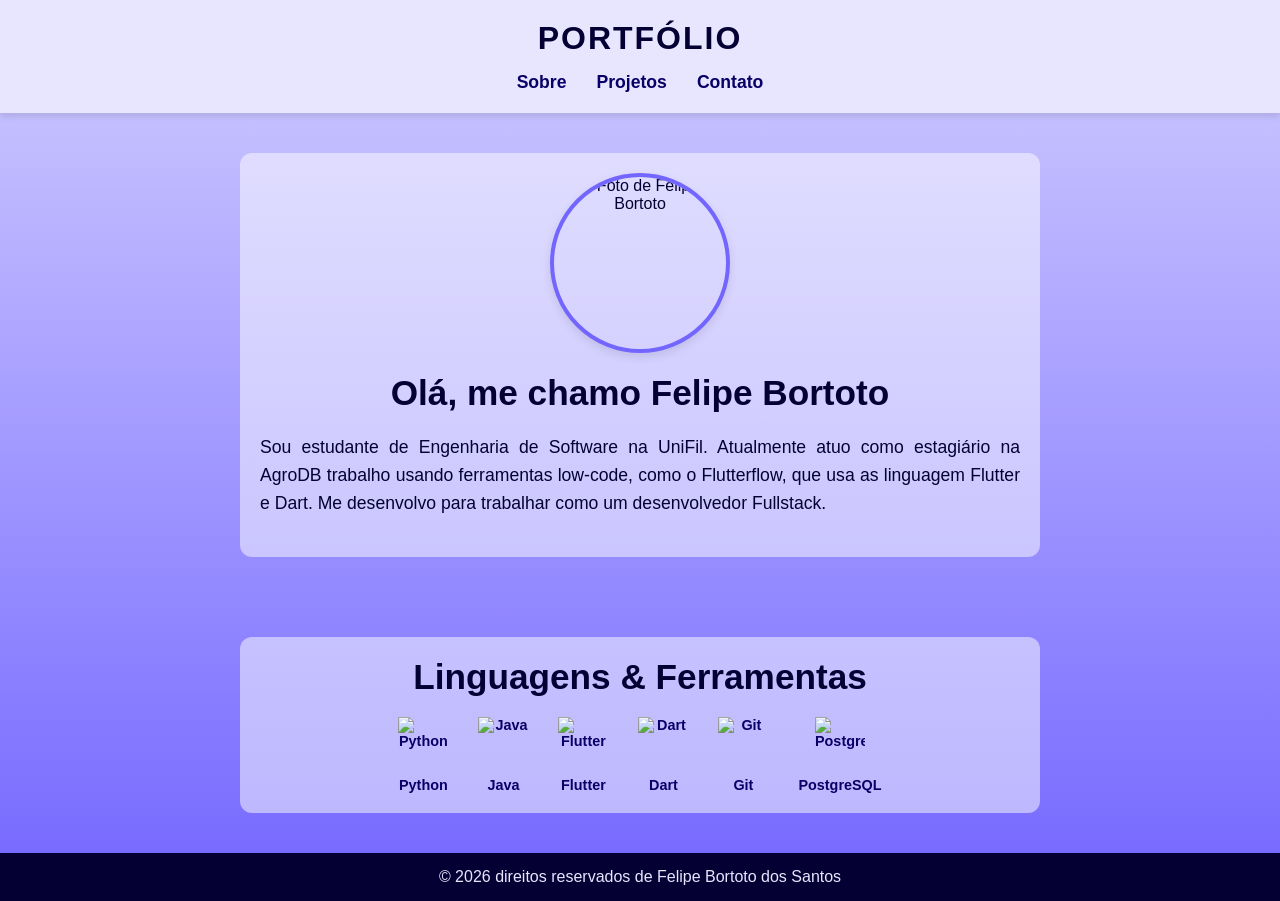
==== index.html @ c8979f60 "Trabalho Final" ====
<!DOCTYPE html>
<html lang="pt-br">
<head>
    <meta charset="UTF-8">
    <meta name="viewport" content="width=device-width, initial-scale=1.0">
    <title>Felipe Bortoto</title>
    <link rel="stylesheet" href="stylesheet.css">
</head>
<body>
    <header class = "site_header">
        <h1>PORTFÓLIO</h1>
            <nav class = "site_nav">
                <div class = "navegacao">
                    <ul>
                        <li><a href="index.html"> Sobre</a></li>
                        <li><a href="projetos.html"> Projetos</a></li>
                        <li><a href="contato.html"> Contato</a></li>
                    </ul>   
                </div>
            </nav>
    </header>

    <section id = "sobre">
        <div class = "texto_central" >
            <div class="perfil-container">
                    <img src="imagens/fotoMinha.webp" alt="Foto de Felipe Bortoto" class="foto-perfil">
            </div>
            <h2>Olá, me chamo Felipe Bortoto</h2>
            <p>Sou estudante de Engenharia de Software na UniFil. Atualmente atuo como estagiário na AgroDB
            trabalho usando ferramentas low-code, como o Flutterflow, que usa as linguagem Flutter e Dart.
            Me desenvolvo para trabalhar como um desenvolvedor Fullstack.</p>
        </div>
    </section>
    
    <section id="linguagens">
        <div class="texto_central">
            <h2>Linguagens & Ferramentas</h2> 
            <ul class="grid_linguagens">
                <li>
                    <img src="https://cdn.jsdelivr.net/gh/devicons/devicon@latest/icons/python/python-original.svg" alt="Python">
                        Python
                </li>
                <li>
                    <img src="https://cdn.jsdelivr.net/gh/devicons/devicon@latest/icons/java/java-original.svg" alt="Java">
                        Java
                </li>
                <li>
                    <img src="https://cdn.jsdelivr.net/gh/devicons/devicon@latest/icons/flutter/flutter-original.svg" alt="Flutter">
                        Flutter
                </li>
                <li>
                    <img src="https://cdn.jsdelivr.net/gh/devicons/devicon@latest/icons/dart/dart-original.svg" alt="Dart">
                        Dart
                </li>
                <li>
                    <img src="https://cdn.jsdelivr.net/gh/devicons/devicon@latest/icons/git/git-original.svg" alt="Git">
                        Git
                </li>
                <li>
                    <img src="https://cdn.jsdelivr.net/gh/devicons/devicon@latest/icons/postgresql/postgresql-original.svg" alt="PostgreSQL">
                        PostgreSQL
                </li>
                </ul>
            </div>
        </section>

    <footer>
        <p>© 2026 direitos reservados de Felipe Bortoto dos Santos</p>
    </footer>
</body>
</html>
---- stylesheet.css ----
/* variaveis */
/* paleta que peguei as cores: https://coolors.co/tailwind/1500ff*/
:root {
  --blue-50: #E8E5FF;
  --blue-100: #D0CCFF;
  --blue-200: #A299FF;
  --blue-300: #7366FF;
  --blue-400: #4433FF;
  --blue-500: #1500FF;
  --blue-600: #1100CC;
  --blue-800: #080066;
  --blue-900: #040033;
  --space-s: 10px;
}

/* site inteiro */
* {
    margin: 0;
    padding: 0;
    box-sizing: border-box;
    font-family: Arial, sans-serif;
}

body {
  background: linear-gradient(to bottom, var(--blue-100) 0%, var(--blue-300) 100%);
  min-height: 100vh;
  display: flex;
  flex-direction: column;
  color: var(--blue-900);
}

main {
    flex: 1; 
}

/* header */
.site_header {
  display: flex;
  flex-direction: column; 
  align-items: center; 
  padding: 20px 0;
  background-color: var(--blue-50);
  box-shadow: 0 4px 6px rgba(0, 0, 0, 0.1);
}

h1 {
  color: var(--blue-900);
  font-size: xx-large;
  letter-spacing: 2px;
  margin-bottom: 15px;
}

.site_nav ul {
  list-style: none;       
  display: flex;          
  gap: 30px;              
}

.site_nav ul li a {
  text-decoration: none;
  color: var(--blue-800);
  font-weight: bold;
  font-size: 1.1rem;
  transition: color 0.3s ease;
}

.site_nav ul li a:hover {
  color: var(--blue-500); 
}

/* sobre */
.texto_central {
    max-width: 800px;
    margin: 40px auto;
    padding: 20px;
    background-color: rgba(255, 255, 255, 0.5);
    border-radius: 12px;
    text-align: center;
}

.texto_central h2 {
  font-size: 2.2rem;
  margin-bottom: 20px;
  color: var(--blue-900);
}

.texto_central p {
  font-size: 1.1rem;
  line-height: 1.6;
  color: var(--blue-900);
  text-align: justify; 
  margin-bottom: 20px;
}

/* Lista de Linguagens */
.ferramentas_txt {
    text-align: center;
    margin: 40px 0;
}

.lista_ling {
    display: inline-block;
    text-align: left;
    background-color: var(--blue-50);
    padding: 20px 40px;
    border-radius: 8px;
    box-shadow: 0 4px 6px rgba(0, 0, 0, 0.1);
}

.lista_ling li {
    margin: 10px 0;
    color: var(--blue-800);
    font-weight: bold;
}

/* pagina de projetos */
#projeto .texto_central {
    max-width: 800px;
    margin: 40px auto;
    background-color: #ffffff; 
    padding: 40px;
    border-radius: 12px;
    box-shadow: 0 4px 15px rgba(0, 0, 0, 0.05); 
}

.imagem_projeto {
    text-align: center;
    margin: 0 auto 40px auto;
    max-width: 1000px;
    padding: 0 20px;
}

.imagem_projeto img {
    max-width: 600px; 
    width: 100%; 
    
    height: auto;
    border-radius: 12px;
    box-shadow: 0 8px 20px rgba(0, 0, 0, 0.15); 
    border: none; 
    transition: transform 0.3s ease;
}

/* foto de perfil */
.perfil-container {
    display: flex;
    flex-direction: column;
    align-items: center;
    gap: 20px;
    margin-bottom: 20px;
}

.foto-perfil {
    width: 180px;
    height: 180px;
    border-radius: 50%; 
    object-fit: cover; 
    border: 4px solid var(--blue-300);
    box-shadow: 0 4px 10px rgba(0,0,0,0.1);
}

/* ícones */
.grid_linguagens {
    display: flex;
    justify-content: center;
    gap: 30px;
    flex-wrap: wrap;
    list-style: none;
    padding: 0;
    margin-top: 20px;
}

.grid_linguagens li {
    display: flex;
    flex-direction: column;
    align-items: center;
    font-weight: bold;
    color: var(--blue-800);
    font-size: 0.9rem;
}

.grid_linguagens img {
    width: 50px;
    height: 50px;
    margin-bottom: 10px;
    transition: transform 0.3s ease;
}

.grid_linguagens img:hover {
    transform: scale(1.15); 
}

/* Cards de Contato */
.contatos {
    display: flex;
    flex-direction: column; 
    gap: 20px; 
    list-style: none;
    padding: 0;
    margin-top: 30px;
}

.contatos li {
    display: flex;
    align-items: center; 
    gap: 20px; 
    background-color: var(--blue-50);
    padding: 20px 30px;
    border-radius: 12px;
    box-shadow: 0 4px 6px rgba(0, 0, 0, 0.1);
    transition: transform 0.3s ease, background-color 0.3s ease;
    text-align: left;
    cursor: pointer;
}

/* efeito de hover nos cards */
.contatos li:hover {
    background-color: var(--blue-200); 
}

.contatos img {
    width: 50px;
    height: 50px;
    flex-shrink: 0;
}

.contato-info {
    display: flex;
    flex-direction: column;
    gap: 5px;
}

.contato-info strong {
    color: var(--blue-900);
    font-size: 1.1rem;
}

.contato-info a, .contato-info span {
    color: var(--blue-600);
    text-decoration: none;
    font-weight: bold;
    transition: color 0.3s ease;
}

.contatos li:hover .contato-info a,
.contatos li:hover .contato-info span {
    color: var(--blue-900); 
}

.contato-info a:hover {
    text-decoration: underline;
}

/* Footer */
footer {
    background-color: var(--blue-900);
    color: var(--blue-50);
    text-align: center;
    padding: 15px 0;
    margin-top: auto;
}

/* animação css global */
.fade-in {
    animation: fadeIn 1s ease-in;
}

@keyframes fadeIn { 
    from { opacity: 0; transform: translateY(20px); }
    to { opacity: 1; transform: translateY(0); }
}


/* Botão email */
.btn-email {
    background-color: var(--blue-500);
    color: white;
    border: none;
    padding: 8px 15px;
    border-radius: 5px;
    font-weight: bold;
    cursor: pointer;
    transition: background-color 0.3s ease, transform 0.2s ease;
    animation: pulse 2s infinite; 
}

.btn-email:hover {
    background-color: var(--blue-600);
    animation: none; 
    transform: scale(1.05);
}

.email-revelado {
    color: var(--blue-900);
    background-color: var(--blue-100);
    padding: 8px 12px;
    border-radius: 5px;
    text-decoration: none;
    font-weight: bold;
    display: inline-block;
}


@keyframes pulse {
    0% { box-shadow: 0 0 0 0 rgba(21, 0, 255, 0.4); }
    70% { box-shadow: 0 0 0 10px rgba(21, 0, 255, 0); }
    100% { box-shadow: 0 0 0 0 rgba(21, 0, 255, 0); }
}

@keyframes slideUp {
    from { 
        opacity: 0; 
        transform: translateY(30px); 
    }
    to { 
        opacity: 1; 
        transform: translateY(0); 
    }
}

.slide-up-anim {
    animation: slideUp 0.5s ease-out forwards;
}

.contatos li, .grid_linguagens li {
    opacity: 0; 
    animation: slideUp 0.6s ease-out forwards;
}

.contatos li:nth-child(1) { animation-delay: 0.1s; }
.contatos li:nth-child(2) { animation-delay: 0.3s; }
.contatos li:nth-child(3) { animation-delay: 0.5s; }
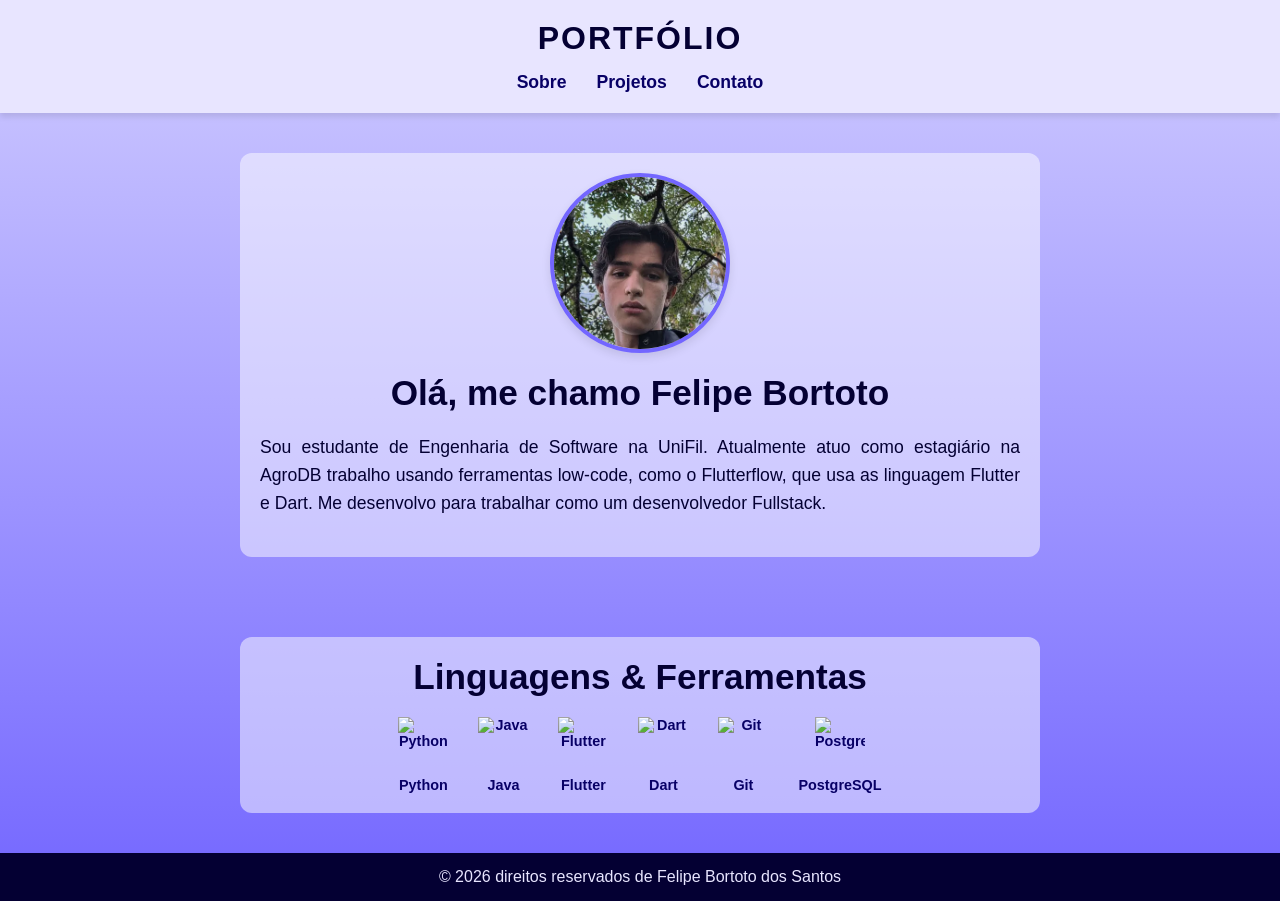
==== commit d9b78f60: "Trabalho Final" ====
--- a/index.html
+++ b/index.html
@@ -23,7 +23,7 @@
     <section id = "sobre">
         <div class = "texto_central" >
             <div class="perfil-container">
-                    <img src="imagens/fotoMinha.webp" alt="Foto de Felipe Bortoto" class="foto-perfil">
+                    <img src="fotoMinha.webp" alt="Foto de Felipe Bortoto" class="foto-perfil">
             </div>
             <h2>Olá, me chamo Felipe Bortoto</h2>
             <p>Sou estudante de Engenharia de Software na UniFil. Atualmente atuo como estagiário na AgroDB
@@ -68,4 +68,4 @@
         <p>© 2026 direitos reservados de Felipe Bortoto dos Santos</p>
     </footer>
 </body>
-</html>+</html>
